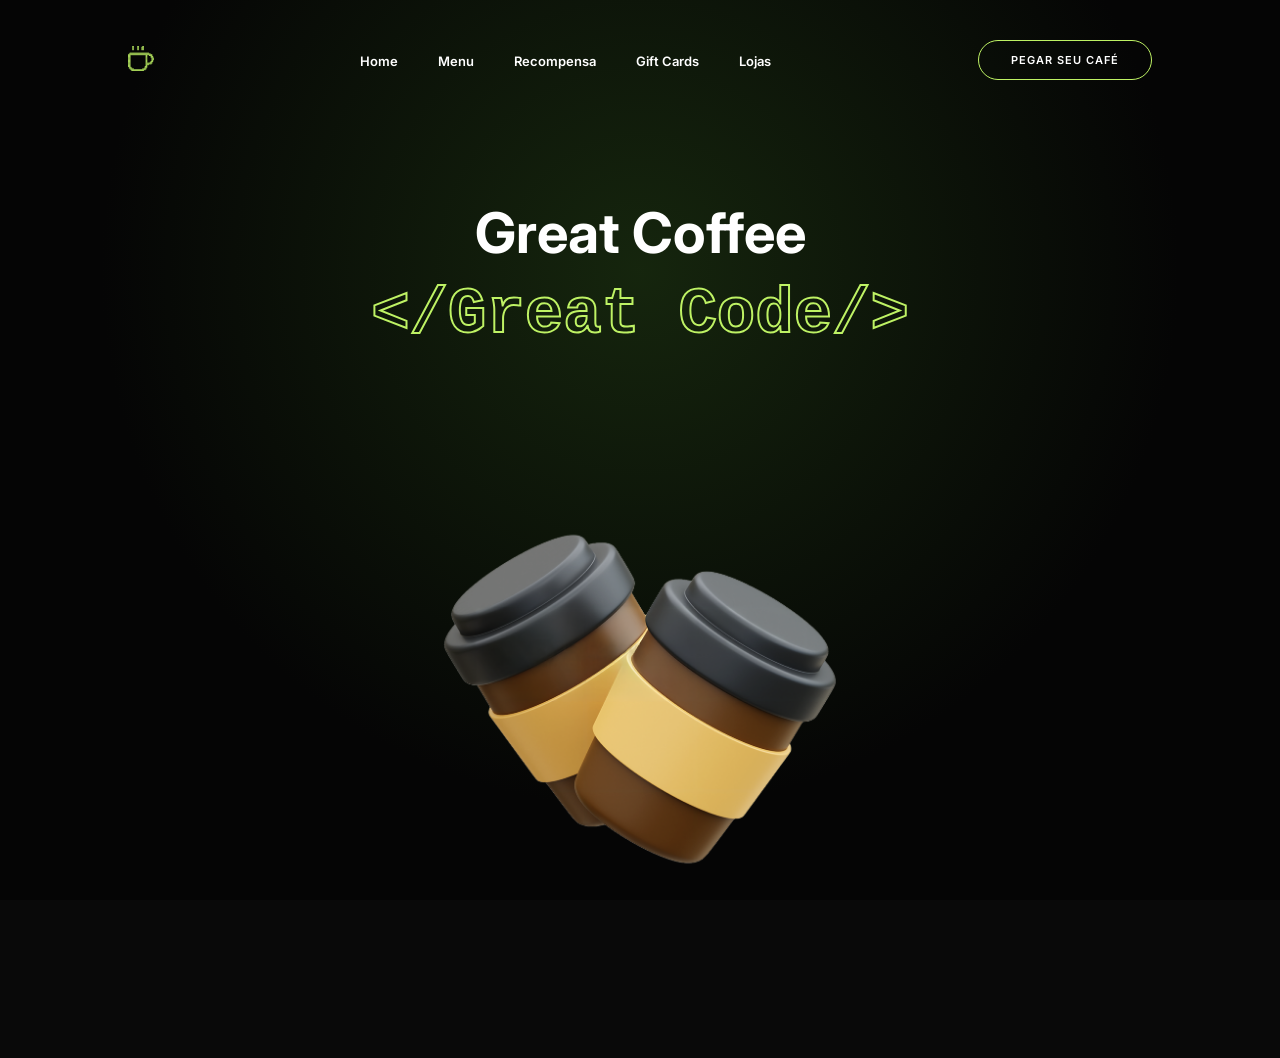
==== index.html @ 05801157 "Add files via upload" ====
<!DOCTYPE html>
<html lang="pt-BR">

<head>

    <meta charset="UTF-8">
    <meta http-equiv="X-UA-Compatible" content="IE=edge">
    <meta name="viewport" content="width=device-width, initial-scale=1.0">
    
    <link rel="stylesheet" href="style.css">

    <title>Great Coffee</title>

</head>

<body>

    <header class="header">

        <div class="logo">
            <img src="assets/logo-icon.svg" alt="Ícone de um copo de café verde">
        </div>

        <!-- Navegação Desktop (Oculta no Mobile) -->
        <nav class="nav-desktop">
            <ul>
                <li><a href="index.html">Home</a></li>
                <li><a href="menu.html">Menu</a></li>
                <li><a href="recompensas.html">Recompensa</a></li>
                <li><a href="cartoes.html">Gift Cards</a></li>
                <li><a href="lojas.html">Lojas</a></li>
            </ul>
        </nav>

        <!-- Botão do cabeçalho (Oculto no Mobile) para o menu -->
        <a href="menu.html" class="btn-outline btn-desktop">Pegar seu café</a>

        <!-- Ícone do Menu Mobile (Oculto no Desktop) -->
        <button class="menu-mobile" aria-label="Abrir menu">
            <img src="assets/menu-hamburguer.svg" alt="Menu">
        </button>

    </header>

    <main>
        
        <section class="hero">
            
            <!-- Texto e botão exclusivos da versão Mobile -->
            <div class="conteudo-mobile">
                <p>O Café que fará seu código decolar para o próximo nível.</p>
                <!-- Botão mobile direcionando para o menu -->
                <a href="menu.html" class="btn-outline">Pegar seu café</a>
            </div>

            <h1 class="titulo-principal">
                Great Coffee <br>
                <span class="texto-verde">&lt;/Great Code/&gt;</span>
            </h1>

            <div class="imagem-destaque">
                <img src="assets/copos-cafe.png" alt="Dois copos de café 3D com tampa preta">
            </div>

        </section>

    </main>

</body>

</html>
---- style.css ----
@import url('https://fonts.googleapis.com/css2?family=Inter:wght@400;600;700&display=swap');

/* 1. Variáveis Globais e Reset */
:root {
    --cor-fundo: #090909;
    --cor-texto: #FFFFFF;
    --cor-verde: #BEF264;
    --cor-card: #121212;
    --fonte-principal: 'Inter', sans-serif;
}

* {
    margin: 0;
    padding: 0;
    box-sizing: border-box;
}

body {
    font-family: var(--fonte-principal);
    background-color: var(--cor-fundo);
    background-image: radial-gradient(circle at 50% 30%, rgba(40, 80, 20, 0.4) 0%, #050505 60%);
    background-repeat: no-repeat;
    background-attachment: fixed;
    color: var(--cor-texto);
    min-height: 100vh;
}

/* 2. Cabeçalho e Botões */
.header {
    display: flex;
    justify-content: space-between;
    align-items: center;
    padding: 30px 6vw;
}

.logo img, .menu-mobile img {
    height: 25px;
    width: auto;
}

.menu-mobile {
    background: none;
    border: none;
    cursor: pointer;
}

.nav-desktop, .btn-desktop {
    display: none;
}

.btn-outline {
    display: inline-block;
    padding: 12px 32px;
    border: 1px solid var(--cor-verde);
    border-radius: 40px;
    color: var(--cor-texto);
    text-decoration: none;
    font-size: 11px;
    font-weight: 600;
    text-transform: uppercase;
    letter-spacing: 1px;
    transition: 0.3s ease;
    background: transparent;
    cursor: pointer;
}

.btn-outline:hover {
    background-color: var(--cor-verde);
    color: var(--cor-fundo);
}

/* 3. Estrutura Geral das Páginas e Títulos */
.hero, .secao-menu, .secao-lojas, .secao-cartoes, .secao-recompensas, .secao-carrinho {
    display: flex;
    flex-direction: column;
    align-items: center;
    text-align: center;
    padding: 60px 6vw;
    gap: 50px;
}

.titulo-principal {
    font-size: 40px;
    line-height: 1.2;
    font-weight: 700;
}

.subtitulo {
    font-size: 16px;
    color: #aaaaaa;
    max-width: 500px;
}

.texto-verde {
    font-family: monospace;
    color: transparent;
    -webkit-text-stroke: 1.5px var(--cor-verde);
    font-size: 42px;
    display: block;
    margin-top: 10px;
}

/* 4. Estética dos Cartões (Menu, Lojas, Gift Cards) */
.grade-produtos, .grade-lojas, .lista-cupons {
    display: flex;
    flex-direction: column;
    width: 100%;
    max-width: 1100px;
    gap: 30px;
}

.cartao-produto, .cartao-loja, .cupom-card, .cartao-fidelidade {
    background-color: var(--cor-card);
    border: 1px solid #222;
    border-radius: 20px;
    padding: 40px 30px;
    display: flex;
    flex-direction: column;
    align-items: center;
    gap: 15px;
    transition: 0.3s ease;
}

.cartao-produto:hover, .cartao-loja:hover, .cupom-card:hover {
    transform: translateY(-8px);
    border-color: var(--cor-verde);
}

.cartao-produto img {
    width: 120px;
    height: auto;
    margin-bottom: 10px;
}

.preco, .cupom-valor {
    font-size: 26px;
    font-weight: bold;
    color: var(--cor-verde);
    margin: 10px 0;
}

/* 5. Regras Específicas (Fidelidade e Home) */
.progresso-icones {
    display: flex;
    gap: 15px;
    flex-wrap: wrap;
    justify-content: center;
    margin: 20px 0;
}

.icone-cafe { font-size: 28px; opacity: 0.2; }
.icone-cafe.ativo { opacity: 1; }

.regras-fidelidade {
    text-align: left;
    background: #111;
    padding: 30px;
    border-radius: 16px;
    max-width: 600px;
    width: 100%;
}

.regras-fidelidade li { margin: 15px 0; list-style: none; color: #ccc; }

.conteudo-mobile {
    display: flex;
    flex-direction: column;
    align-items: center;
    gap: 25px;
    max-width: 320px;
}

.conteudo-mobile p { font-size: 26px; line-height: 1.3; }

.imagem-destaque { width: 100%; max-width: 350px; display: flex; justify-content: center; }
.imagem-destaque img { width: 100%; animation: flutuar 3s ease-in-out infinite alternate; }

@keyframes flutuar {
    0% { transform: translateY(0px); }
    100% { transform: translateY(-15px); }
}

/* 6. Carrinho de Compras */
.conteudo-carrinho {
    display: flex;
    flex-direction: column;
    width: 100%;
    max-width: 700px;
    gap: 30px;
}

.item-carrinho {
    display: flex;
    align-items: center;
    background-color: var(--cor-card);
    border: 1px solid #222;
    border-radius: 16px;
    padding: 15px 20px;
    gap: 20px;
    margin-bottom: 15px;
}

.item-carrinho img {
    width: 60px;
    height: auto;
}

.info-item {
    flex: 1; 
    text-align: left;
}

.info-item h2 {
    font-size: 18px;
    margin-bottom: 5px;
}

.info-item p {
    font-size: 14px;
    color: #aaa;
}

.preco-item {
    font-size: 20px;
    font-weight: bold;
    color: var(--cor-verde);
}

.resumo-pedido {
    background-color: #111;
    border: 1px solid var(--cor-verde);
    border-radius: 16px;
    padding: 30px;
    text-align: center;
}

.resumo-pedido h3 {
    font-size: 24px;
    margin-bottom: 25px;
}

/* 7. Adaptação para Desktop (Telas maiores que 1024px) */
@media (min-width: 1024px) {
    .header { padding: 40px 10vw; }
    .menu-mobile, .conteudo-mobile { display: none; }
    .nav-desktop, .btn-desktop { display: block; }
    
    .nav-desktop ul { display: flex; list-style: none; gap: 40px; }
    .nav-desktop a { color: var(--cor-texto); text-decoration: none; font-size: 13px; font-weight: 600; transition: 0.3s; }
    .nav-desktop a:hover { color: var(--cor-verde); }

    .hero, .secao-menu, .secao-lojas, .secao-cartoes, .secao-recompensas, .secao-carrinho {
        padding: 80px 10vw;
        gap: 70px;
    }

    .titulo-principal { font-size: 56px; }
    .texto-verde { font-size: 64px; -webkit-text-stroke: 2px var(--cor-verde); }
    .imagem-destaque { max-width: 550px; }

    .grade-produtos, .lista-cupons { 
        display: grid; 
        grid-template-columns: repeat(3, 1fr); 
        gap: 40px; 
    }
    
    .grade-lojas { 
        display: grid; 
        grid-template-columns: repeat(2, 1fr); 
        gap: 40px; 
    }
}
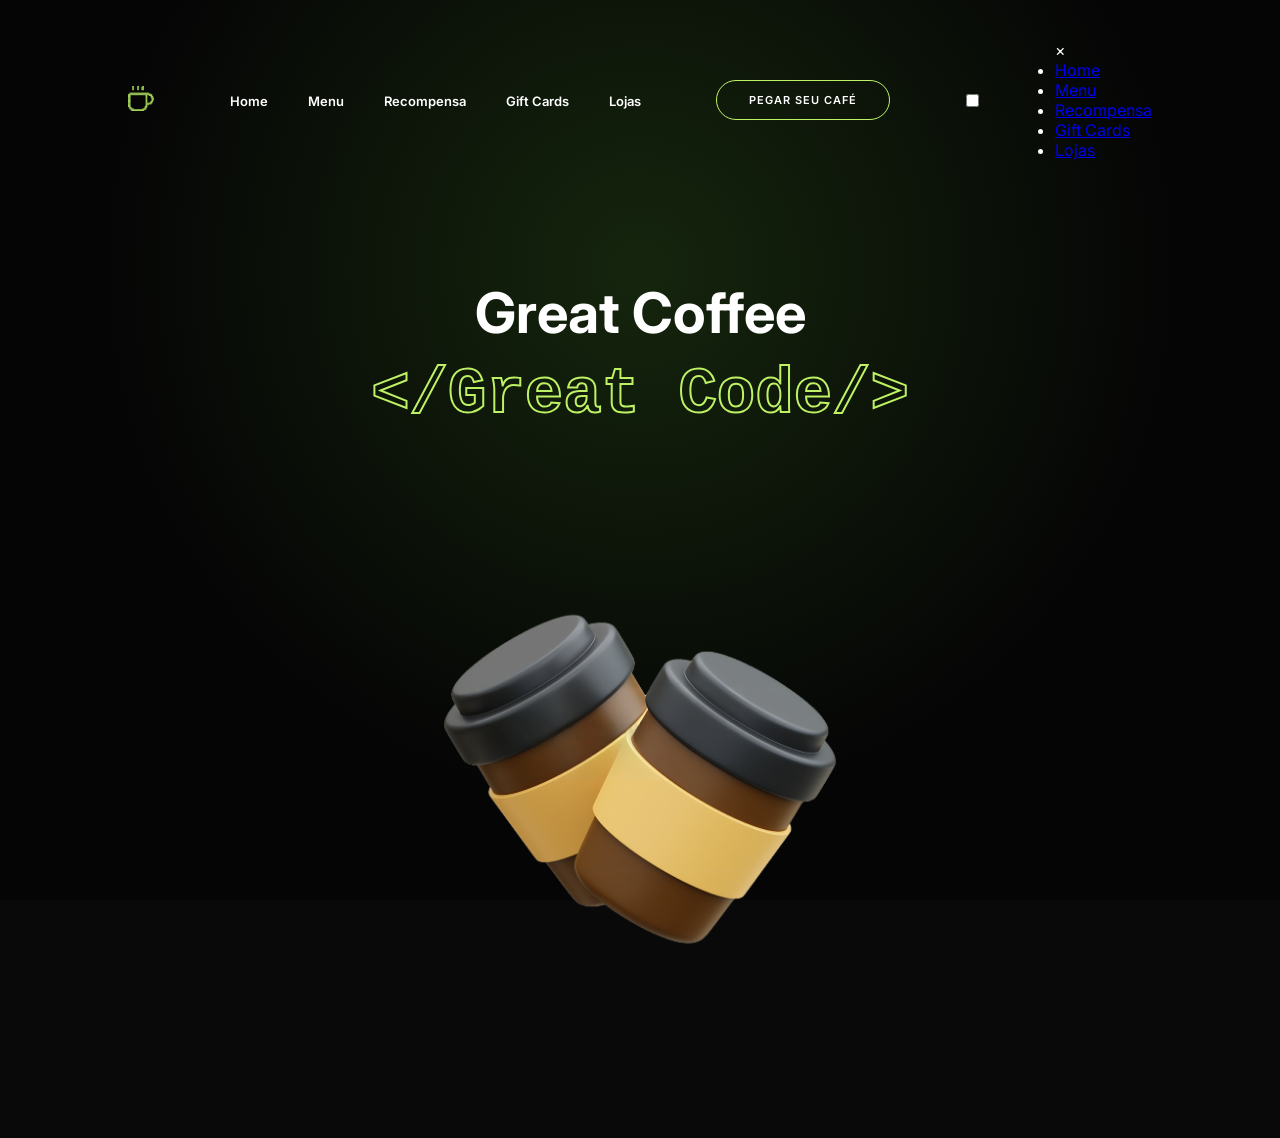
==== commit 12f21da1: "Implement mobile menu and navigation updates Added mobile menu functionality and improved navigation" ====
--- a/index.html
+++ b/index.html
@@ -35,10 +35,24 @@
         <!-- Botão do cabeçalho (Oculto no Mobile) para o menu -->
         <a href="menu.html" class="btn-outline btn-desktop">Pegar seu café</a>
 
-        <!-- Ícone do Menu Mobile (Oculto no Desktop) -->
-        <button class="menu-mobile" aria-label="Abrir menu">
+        <input type="checkbox" id="controle-menu" class="controle-menu">
+        
+        <label for="controle-menu" class="menu-mobile" aria-label="Abrir menu">
             <img src="assets/menu-hamburguer.svg" alt="Menu">
-        </button>
+        </label>
+
+        <div class="menu-lateral">
+            <label for="controle-menu" class="fechar-menu" aria-label="Fechar menu">&times;</label>
+            <nav>
+                <ul>
+                    <li><a href="index.html">Home</a></li>
+                    <li><a href="menu.html">Menu</a></li>
+                    <li><a href="recompensas.html">Recompensa</a></li>
+                    <li><a href="cartoes.html">Gift Cards</a></li>
+                    <li><a href="lojas.html">Lojas</a></li>
+                </ul>
+            </nav>
+        </div>
 
     </header>
 
@@ -68,4 +82,4 @@
 
 </body>
 
-</html>+</html>
